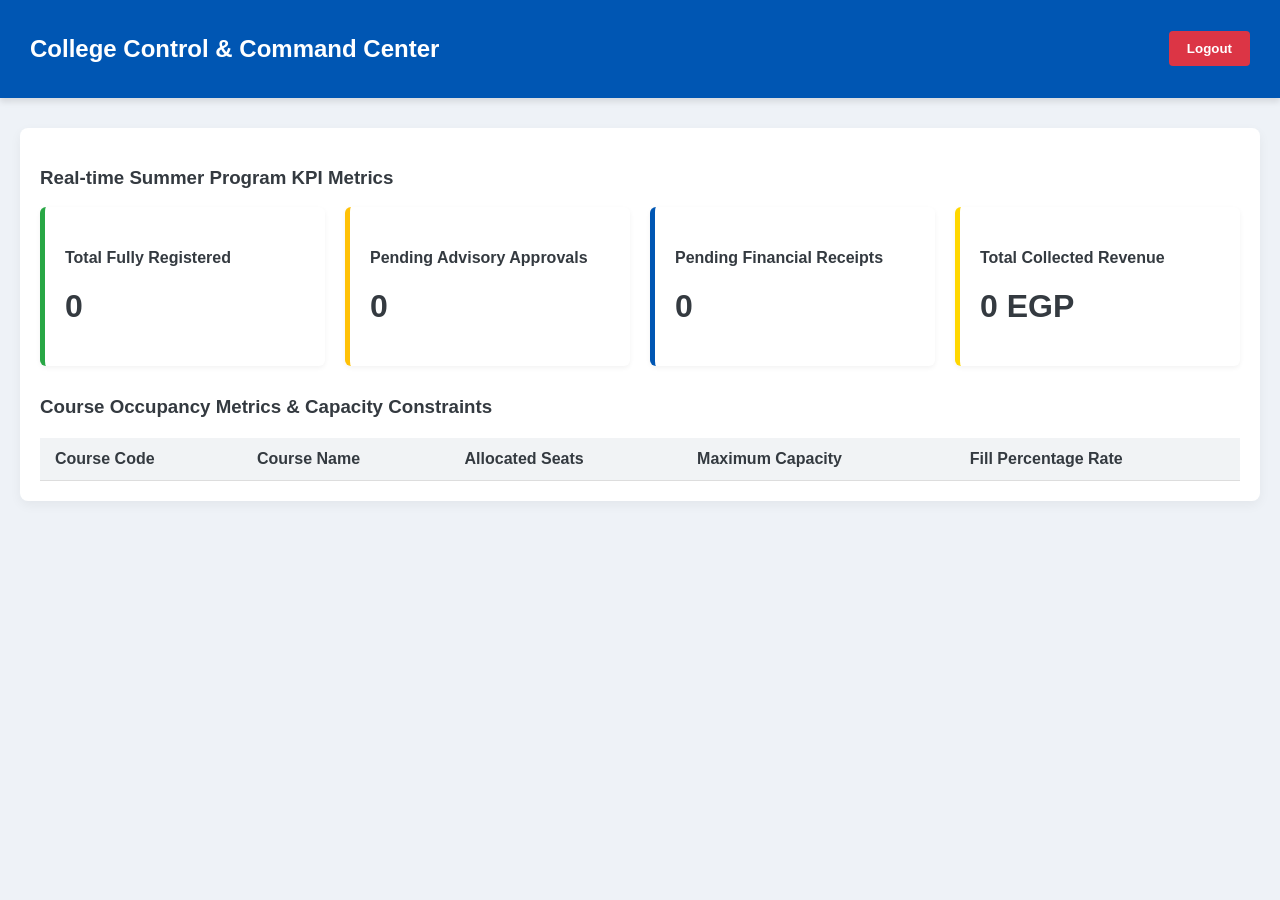
==== admin.html @ d9b34e2a "Create admin.html" ====
<!DOCTYPE html>
<html lang="en">
<head>
    <meta charset="UTF-8">
    <meta name="viewport" content="width=device-width, initial-scale=1.0">
    <title>Central Registrar Executive Dashboard</title>
    <link rel="stylesheet" href="style.css">
</head>
<body>
    <div class="navbar">
        <h2>College Control & Command Center</h2>
        <button class="btn btn-danger" onclick="logout()">Logout</button>
    </div>
    <div class="container">
        <h3>Real-time Summer Program KPI Metrics</h3>
        <div class="dashboard-grid">
            <div class="card success"><h4>Total Fully Registered</h4><h1 id="m1">0</h1></div>
            <div class="card warning"><h4>Pending Advisory Approvals</h4><h1 id="m2">0</h1></div>
            <div class="card"><h4>Pending Financial Receipts</h4><h1 id="m3">0</h1></div>
            <div class="card success" style="border-left-color: gold;"><h4>Total Collected Revenue</h4><h1 id="m4">0 EGP</h1></div>
        </div>

        <h3>Course Occupancy Metrics & Capacity Constraints</h3>
        <table id="adminCoursesTable">
            <thead>
                <tr>
                    <th>Course Code</th>
                    <th>Course Name</th>
                    <th>Allocated Seats</th>
                    <th>Maximum Capacity</th>
                    <th>Fill Percentage Rate</th>
                </tr>
            </thead>
            <tbody></tbody>
        </table>
    </div>

    <script>
        const API_URL = "https://script.google.com/macros/s/AKfycbw4awY4Hrgsm9-YmmtZPCQIbruqjS_m7dlFDlzuQIzj6utMsiTGWtvMv9JkFfCvPUwq/exec";

        async function loadAdminData() {
            const res = await fetch(API_URL, { method: 'POST', body: JSON.stringify({ action: 'getAdminDashboard' }) });
            const data = await res.json();
            
            document.getElementById('m1').innerText = data.metrics.registeredStudents;
            document.getElementById('m2').innerText = data.metrics.pendingApprovals;
            document.getElementById('m3').innerText = data.metrics.pendingPayments;
            document.getElementById('m4').innerText = data.metrics.totalRevenue + " EGP";

            const tbody = document.querySelector('#adminCoursesTable tbody');
            tbody.innerHTML = '';
            data.courseStats.forEach(c => {
                const tr = document.createElement('tr');
                tr.innerHTML = `
                    <td><strong>${c.code}</strong></td>
                    <td>${c.name}</td>
                    <td>${c.allocated}</td>
                    <td>${c.max}</td>
                    <td>
                        <div style="background:#eee; border-radius:4px; width:100%; height:15px; position:relative;">
                            <div style="background:#0056b3; height:100%; border-radius:4px; width:${c.percentage};"></div>
                            <small style="position:absolute; top:0; left:5px; color:black; font-size:10px;">${c.percentage}</small>
                        </div>
                    </td>
                `;
                tbody.appendChild(tr);
            });
        }
        function logout() { localStorage.clear(); window.location.href = 'index.html'; }
        window.onload = loadAdminData;
    </script>
</body>
</html>
---- style.css ----
:root {
    --primary-color: #0056b3;
    --success-color: #28a745;
    --warning-color: #ffc107;
    --danger-color: #dc3545;
    --neutral-light: #f8f9fa;
    --dark-text: #343a40;
}

body {
    font-family: 'Segoe UI', Tahoma, Geneva, Verdana, sans-serif;
    background-color: #eef2f7;
    color: var(--dark-text);
    margin: 0;
    padding: 0;
    direction: ltr;
}

.navbar {
    background-color: var(--primary-color);
    color: white;
    padding: 15px 30px;
    display: flex;
    justify-content: space-between;
    align-items: center;
    box-shadow: 0 4px 6px rgba(0,0,0,0.1);
}

.container {
    max-width: 1200px;
    margin: 30px auto;
    padding: 20px;
    background: white;
    border-radius: 8px;
    box-shadow: 0 4px 12px rgba(0,0,0,0.05);
}

.dashboard-grid {
    display: grid;
    grid-template-columns: repeat(auto-fit, minmax(240px, 1fr));
    gap: 20px;
    margin-bottom: 30px;
}

.card {
    background: white;
    padding: 20px;
    border-radius: 6px;
    border-left: 5px solid var(--primary-color);
    box-shadow: 0 2px 5px rgba(0,0,0,0.05);
}

.card.success { border-left-color: var(--success-color); }
.card.warning { border-left-color: var(--warning-color); }
.card.danger { border-left-color: var(--danger-color); }

table {
    width: 100%;
    border-collapse: collapse;
    margin-top: 20px;
}

th, td {
    padding: 12px 15px;
    text-align: left;
    border-bottom: 1px solid #ddd;
}

th {
    background-color: #f1f3f5;
    font-weight: 600;
}

.btn {
    padding: 10px 18px;
    border: none;
    border-radius: 4px;
    cursor: pointer;
    font-weight: 600;
    transition: background 0.2s;
}

.btn-primary { background-color: var(--primary-color); color: white; }
.btn-success { background-color: var(--success-color); color: white; }
.btn-danger { background-color: var(--danger-color); color: white; }

/* Progress Tracker Styling */
.tracker-wrapper {
    display: flex;
    justify-content: space-between;
    margin: 30px 0;
    position: relative;
}

.tracker-step {
    text-align: center;
    position: relative;
    flex: 1;
    font-size: 12px;
    font-weight: bold;
    color: #ccc;
}

.tracker-step.active {
    color: var(--primary-color);
}

.tracker-step.completed {
    color: var(--success-color);
}

.login-box {
    max-width: 450px;
    margin: 100px auto;
    padding: 40px;
    background: white;
    border-radius: 8px;
    box-shadow: 0 10px 25px rgba(0,0,0,0.1);
    text-align: center;
}

input[type="text"], input[type="email"], select, textarea {
    width: 100%;
    padding: 10px;
    margin: 10px 0;
    border: 1px solid #ccc;
    border-radius: 4px;
    box-sizing: border-box;
}
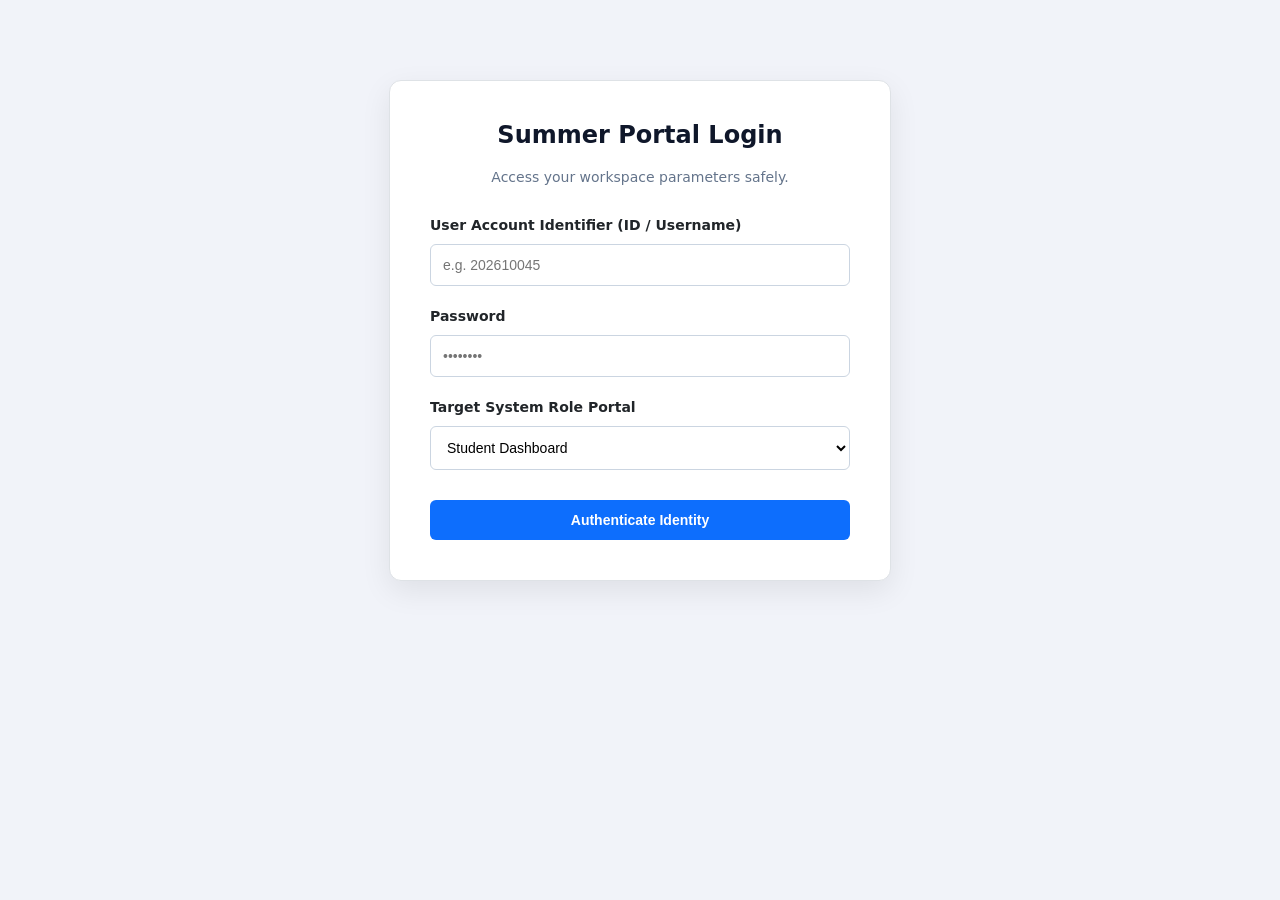
==== commit b10d3b0e: "Update admin.html" ====
--- a/admin.html
+++ b/admin.html
@@ -3,32 +3,45 @@
 <head>
     <meta charset="UTF-8">
     <meta name="viewport" content="width=device-width, initial-scale=1.0">
-    <title>Central Registrar Executive Dashboard</title>
+    <title>Central Registrar Command Hub</title>
     <link rel="stylesheet" href="style.css">
 </head>
 <body>
     <div class="navbar">
-        <h2>College Control & Command Center</h2>
-        <button class="btn btn-danger" onclick="logout()">Logout</button>
+        <h2>Registrar Program Command Console</h2>
+        <button class="btn btn-danger" style="padding: 6px 14px;" onclick="logout()">Disconnect</button>
     </div>
+
     <div class="container">
-        <h3>Real-time Summer Program KPI Metrics</h3>
+        <h3>Program Metric Framework Indicators</h3>
         <div class="dashboard-grid">
-            <div class="card success"><h4>Total Fully Registered</h4><h1 id="m1">0</h1></div>
-            <div class="card warning"><h4>Pending Advisory Approvals</h4><h1 id="m2">0</h1></div>
-            <div class="card"><h4>Pending Financial Receipts</h4><h1 id="m3">0</h1></div>
-            <div class="card success" style="border-left-color: gold;"><h4>Total Collected Revenue</h4><h1 id="m4">0 EGP</h1></div>
+            <div class="card success">
+                <h3>Fully Enrolled Cohort</h3>
+                <h1 id="metricEnrolled" style="margin:0; font-size:36px; color:var(--success-color);">0</h1>
+            </div>
+            <div class="card warning">
+                <h3>Awaiting Advisory Review</h3>
+                <h1 id="metricAdvisory" style="margin:0; font-size:36px; color:var(--warning-color);">0</h1>
+            </div>
+            <div class="card">
+                <h3>Awaiting Cashier Clearance</h3>
+                <h1 id="metricFinance" style="margin:0; font-size:36px; color:var(--primary-color);">0</h1>
+            </div>
+            <div class="card success" style="border-left-color: #a855f7;">
+                <h3>Aggregated Gross Revenue</h3>
+                <h1 id="metricRevenue" style="margin:0; font-size:32px; color:#7c3aed;">0 EGP</h1>
+            </div>
         </div>
 
-        <h3>Course Occupancy Metrics & Capacity Constraints</h3>
-        <table id="adminCoursesTable">
+        <h3>Course Allocation & Satiation Analytics</h3>
+        <table id="analyticsTable">
             <thead>
                 <tr>
-                    <th>Course Code</th>
-                    <th>Course Name</th>
-                    <th>Allocated Seats</th>
-                    <th>Maximum Capacity</th>
-                    <th>Fill Percentage Rate</th>
+                    <th>Subject Code</th>
+                    <th>Course Label Designation</th>
+                    <th>Booked Seats</th>
+                    <th>Max Cap Constraint</th>
+                    <th>Satiation Bar Index</th>
                 </tr>
             </thead>
             <tbody></tbody>
@@ -37,37 +50,49 @@
 
     <script>
         const API_URL = "https://script.google.com/macros/s/AKfycbw4awY4Hrgsm9-YmmtZPCQIbruqjS_m7dlFDlzuQIzj6utMsiTGWtvMv9JkFfCvPUwq/exec";
+        const sessionToken = localStorage.getItem('sessionToken');
+        const userRole = localStorage.getItem('userRole');
 
-        async function loadAdminData() {
-            const res = await fetch(API_URL, { method: 'POST', body: JSON.stringify({ action: 'getAdminDashboard' }) });
-            const data = await res.json();
-            
-            document.getElementById('m1').innerText = data.metrics.registeredStudents;
-            document.getElementById('m2').innerText = data.metrics.pendingApprovals;
-            document.getElementById('m3').innerText = data.metrics.pendingPayments;
-            document.getElementById('m4').innerText = data.metrics.totalRevenue + " EGP";
+        if (!sessionToken || userRole !== 'admin') { window.location.href = 'index.html'; }
 
-            const tbody = document.querySelector('#adminCoursesTable tbody');
-            tbody.innerHTML = '';
-            data.courseStats.forEach(c => {
-                const tr = document.createElement('tr');
-                tr.innerHTML = `
-                    <td><strong>${c.code}</strong></td>
-                    <td>${c.name}</td>
-                    <td>${c.allocated}</td>
-                    <td>${c.max}</td>
-                    <td>
-                        <div style="background:#eee; border-radius:4px; width:100%; height:15px; position:relative;">
-                            <div style="background:#0056b3; height:100%; border-radius:4px; width:${c.percentage};"></div>
-                            <small style="position:absolute; top:0; left:5px; color:black; font-size:10px;">${c.percentage}</small>
-                        </div>
-                    </td>
-                `;
-                tbody.appendChild(tr);
-            });
+        async function pullMetrics() {
+            try {
+                const res = await fetch(API_URL, {
+                    method: 'POST',
+                    body: JSON.stringify({ action: 'getAdminDashboard', payload: { sessionToken: sessionToken } })
+                });
+                const data = await res.json();
+                if (!data.success) { alert(data.message); return; }
+
+                document.getElementById('metricEnrolled').innerText = data.metrics.registeredStudents;
+                document.getElementById('metricAdvisory').innerText = data.metrics.pendingApprovals;
+                document.getElementById('metricFinance').innerText = data.metrics.pendingPayments;
+                document.getElementById('metricRevenue').innerText = data.metrics.totalRevenue.toLocaleString() + " EGP";
+
+                const tbody = document.querySelector('#analyticsTable tbody');
+                tbody.innerHTML = '';
+
+                data.courseStats.forEach(c => {
+                    const tr = document.createElement('tr');
+                    tr.innerHTML = `
+                        <td><strong>${c.code}</strong></td>
+                        <td>${c.name}</td>
+                        <td>${c.allocated} Students</td>
+                        <td>${c.max} Slots</td>
+                        <td>
+                            <div style="background:#e2e8f0; border-radius:6px; width:100%; height:16px; position:relative; overflow:hidden;">
+                                <div style="background:linear-gradient(90deg, #3b82f6, #2563eb); height:100%; width:${c.percentage}; transition: width 0.5s;"></div>
+                                <small style="position:absolute; top:0; left:8px; color:#0f172a; font-weight:700; font-size:11px; line-height:16px;">${c.percentage}</small>
+                            </div>
+                        </td>
+                    `;
+                    tbody.appendChild(tr);
+                });
+            } catch(e) { alert("Error calculating global infrastructure metrics."); }
         }
+
         function logout() { localStorage.clear(); window.location.href = 'index.html'; }
-        window.onload = loadAdminData;
+        window.onload = pullMetrics;
     </script>
 </body>
 </html>
--- a/style.css
+++ b/style.css
@@ -1,129 +1,168 @@
 :root {
-    --primary-color: #0056b3;
-    --success-color: #28a745;
+    --primary-color: #0d6efd;
+    --success-color: #198754;
     --warning-color: #ffc107;
     --danger-color: #dc3545;
-    --neutral-light: #f8f9fa;
-    --dark-text: #343a40;
+    --dark-neutral: #212529;
+    --light-bg: #f8f9fa;
+    --border-color: #dee2e6;
 }
 
 body {
-    font-family: 'Segoe UI', Tahoma, Geneva, Verdana, sans-serif;
-    background-color: #eef2f7;
-    color: var(--dark-text);
+    font-family: 'Segoe UI', system-ui, -apple-system, sans-serif;
+    background-color: #f1f3f9;
+    color: var(--dark-neutral);
     margin: 0;
     padding: 0;
     direction: ltr;
 }
 
 .navbar {
-    background-color: var(--primary-color);
-    color: white;
+    background-color: #0f172a;
+    color: #ffffff;
     padding: 15px 30px;
     display: flex;
     justify-content: space-between;
     align-items: center;
-    box-shadow: 0 4px 6px rgba(0,0,0,0.1);
+    box-shadow: 0 4px 10px rgba(0,0,0,0.15);
 }
 
+.navbar h2 { margin: 0; font-size: 20px; font-weight: 600; }
+
 .container {
-    max-width: 1200px;
-    margin: 30px auto;
-    padding: 20px;
-    background: white;
-    border-radius: 8px;
-    box-shadow: 0 4px 12px rgba(0,0,0,0.05);
+    max-width: 1240px;
+    margin: 40px auto;
+    padding: 30px;
+    background: #ffffff;
+    border-radius: 12px;
+    box-shadow: 0 5px 20px rgba(0,0,0,0.05);
 }
 
 .dashboard-grid {
     display: grid;
-    grid-template-columns: repeat(auto-fit, minmax(240px, 1fr));
-    gap: 20px;
-    margin-bottom: 30px;
+    grid-template-columns: repeat(auto-fit, minmax(260px, 1fr));
+    gap: 25px;
+    margin-bottom: 35px;
 }
 
 .card {
-    background: white;
-    padding: 20px;
-    border-radius: 6px;
-    border-left: 5px solid var(--primary-color);
-    box-shadow: 0 2px 5px rgba(0,0,0,0.05);
+    background: #ffffff;
+    padding: 25px;
+    border-radius: 8px;
+    border-left: 6px solid var(--primary-color);
+    box-shadow: 0 4px 6px rgba(0,0,0,0.02);
+    border-top: 1px solid var(--border-color);
+    border-right: 1px solid var(--border-color);
+    border-bottom: 1px solid var(--border-color);
 }
 
+.card h3 { margin-top: 0; margin-bottom: 15px; color: #334155; font-size: 18px; }
+.card p { margin: 8px 0; font-size: 14px; color: #64748b; }
 .card.success { border-left-color: var(--success-color); }
 .card.warning { border-left-color: var(--warning-color); }
 .card.danger { border-left-color: var(--danger-color); }
 
 table {
     width: 100%;
-    border-collapse: collapse;
-    margin-top: 20px;
+    border-collapse: separate;
+    border-spacing: 0;
+    margin-top: 25px;
+    border-radius: 8px;
+    overflow: hidden;
+    border: 1px solid var(--border-color);
 }
 
 th, td {
-    padding: 12px 15px;
+    padding: 14px 18px;
     text-align: left;
-    border-bottom: 1px solid #ddd;
+    border-bottom: 1px solid var(--border-color);
+    font-size: 14px;
 }
 
 th {
-    background-color: #f1f3f5;
+    background-color: #f8fafc;
+    color: #475569;
     font-weight: 600;
 }
 
+tr:last-child td { border-bottom: none; }
+tr:hover td { background-color: #f8fafc; }
+
 .btn {
-    padding: 10px 18px;
+    padding: 10px 20px;
     border: none;
-    border-radius: 4px;
+    border-radius: 6px;
     cursor: pointer;
     font-weight: 600;
-    transition: background 0.2s;
+    font-size: 14px;
+    transition: all 0.2s ease;
+    display: inline-block;
 }
 
 .btn-primary { background-color: var(--primary-color); color: white; }
+.btn-primary:hover { background-color: #0b5ed7; }
 .btn-success { background-color: var(--success-color); color: white; }
+.btn-success:hover { background-color: #157347; }
+.btn-warning { background-color: var(--warning-color); color: #000; }
+.btn-warning:hover { background-color: #e0a800; }
 .btn-danger { background-color: var(--danger-color); color: white; }
+.btn-danger:hover { background-color: #bb2d3b; }
+.btn:disabled { background-color: #cbd5e1; color: #94a3b8; cursor: not-allowed; }
 
-/* Progress Tracker Styling */
 .tracker-wrapper {
     display: flex;
     justify-content: space-between;
-    margin: 30px 0;
-    position: relative;
+    align-items: center;
+    background: #f8fafc;
+    padding: 20px;
+    border-radius: 10px;
+    margin-bottom: 35px;
+    border: 1px solid var(--border-color);
 }
 
 .tracker-step {
     text-align: center;
+    flex: 1;
     position: relative;
-    flex: 1;
-    font-size: 12px;
-    font-weight: bold;
-    color: #ccc;
+    font-size: 13px;
+    font-weight: 600;
+    color: #94a3b8;
 }
 
-.tracker-step.active {
-    color: var(--primary-color);
+.tracker-step.active { color: var(--primary-color); }
+.tracker-step.completed { color: var(--success-color); }
+
+.login-box {
+    max-width: 420px;
+    margin: 80px auto;
+    padding: 40px;
+    background: white;
+    border-radius: 12px;
+    box-shadow: 0 10px 30px rgba(0,0,0,0.08);
+    border: 1px solid var(--border-color);
 }
 
-.tracker-step.completed {
-    color: var(--success-color);
+input[type="text"], input[type="password"], input[type="email"], select, textarea {
+    width: 100%;
+    padding: 12px;
+    margin: 10px 0 20px 0;
+    border: 1px solid #cbd5e1;
+    border-radius: 6px;
+    box-sizing: border-box;
+    font-size: 14px;
+    background-color: #fff;
 }
 
-.login-box {
-    max-width: 450px;
-    margin: 100px auto;
-    padding: 40px;
-    background: white;
-    border-radius: 8px;
-    box-shadow: 0 10px 25px rgba(0,0,0,0.1);
-    text-align: center;
+input:focus, select:focus, textarea:focus {
+    outline: none;
+    border-color: var(--primary-color);
+    box-shadow: 0 0 0 3px rgba(13, 110, 253, 0.15);
 }
 
-input[type="text"], input[type="email"], select, textarea {
-    width: 100%;
-    padding: 10px;
-    margin: 10px 0;
-    border: 1px solid #ccc;
-    border-radius: 4px;
-    box-sizing: border-box;
+textarea { resize: vertical; min-height: 80px; }
+.badge { background: #e2e8f0; color: #475569; padding: 4px 8px; border-radius: 4px; font-size: 12px; font-weight: 600; }
+
+@media(max-width: 768px) {
+    .tracker-wrapper { flex-direction: column; gap: 15px; text-align: left; align-items: flex-start; }
+    .navbar { flex-direction: column; gap: 10px; text-align: center; }
 }
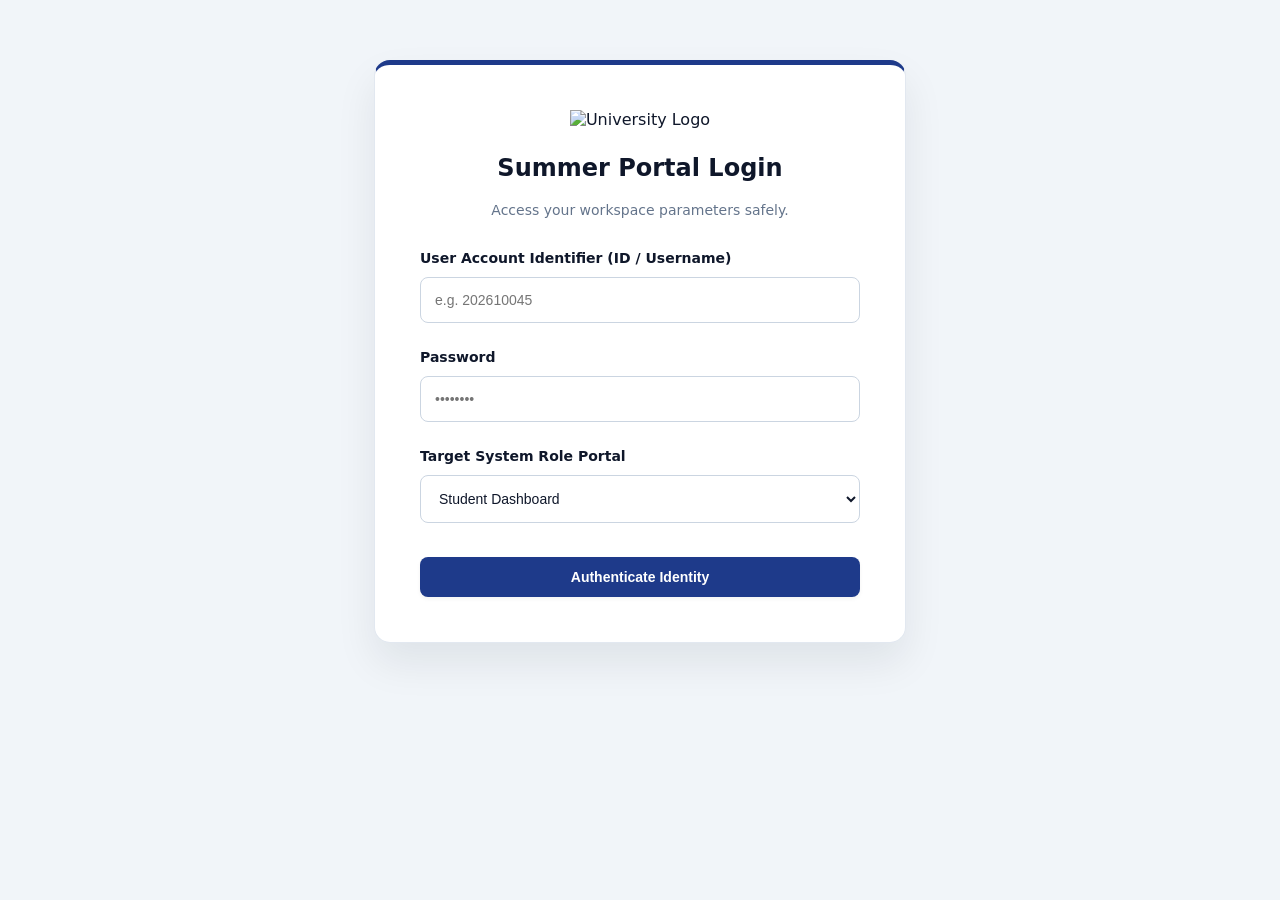
==== commit 26ceb913: "Update admin.html" ====
--- a/admin.html
+++ b/admin.html
@@ -8,7 +8,10 @@
 </head>
 <body>
     <div class="navbar">
-        <h2>Registrar Program Command Console</h2>
+        <div class="nav-brand">
+            <img src="logo.png" class="uni-logo-nav" alt="University Logo">
+            <h2>Registrar Program Command Console</h2>
+        </div>
         <button class="btn btn-danger" style="padding: 6px 14px;" onclick="logout()">Disconnect</button>
     </div>
 
@@ -27,7 +30,7 @@
                 <h3>Awaiting Cashier Clearance</h3>
                 <h1 id="metricFinance" style="margin:0; font-size:36px; color:var(--primary-color);">0</h1>
             </div>
-            <div class="card success" style="border-left-color: #a855f7;">
+            <div class="card success" style="border-top-color: #a855f7;">
                 <h3>Aggregated Gross Revenue</h3>
                 <h1 id="metricRevenue" style="margin:0; font-size:32px; color:#7c3aed;">0 EGP</h1>
             </div>
--- a/style.css
+++ b/style.css
@@ -1,79 +1,131 @@
 :root {
-    --primary-color: #0d6efd;
-    --success-color: #198754;
-    --warning-color: #ffc107;
-    --danger-color: #dc3545;
-    --dark-neutral: #212529;
-    --light-bg: #f8f9fa;
-    --border-color: #dee2e6;
+    --primary-color: #1e3a8a;      /* كحلي ملكي أكاديمي */
+    --accent-color: #b59410;       /* ذهبي فخم للمؤشرات */
+    --success-color: #0f766e;      /* أخضر زمردي هادئ */
+    --warning-color: #d97706;      /* برتقالي دافئ */
+    --danger-color: #be123c;       /* أحمر قرمزي */
+    --dark-neutral: #0f172a;       /* رمادي داكن جداً للنصوص */
+    --light-bg: #f8fafc;           /* خلفية مريحة للعين */
+    --border-color: #e2e8f0;       /* حدود ناعمة */
+    --card-shadow: 0 10px 25px -5px rgba(0, 0, 0, 0.05), 0 8px 10px -6px rgba(0, 0, 0, 0.05);
 }
 
 body {
     font-family: 'Segoe UI', system-ui, -apple-system, sans-serif;
-    background-color: #f1f3f9;
+    background-color: #f1f5f9;
     color: var(--dark-neutral);
     margin: 0;
     padding: 0;
     direction: ltr;
-}
-
+    -webkit-font-smoothing: antialiased;
+}
+
+/* الهيدر الاحترافي الموحد */
 .navbar {
-    background-color: #0f172a;
+    background: linear-gradient(135deg, #0f172a 0%, #1e3a8a 100%);
     color: #ffffff;
-    padding: 15px 30px;
+    padding: 15px 40px;
     display: flex;
     justify-content: space-between;
     align-items: center;
-    box-shadow: 0 4px 10px rgba(0,0,0,0.15);
-}
-
-.navbar h2 { margin: 0; font-size: 20px; font-weight: 600; }
+    box-shadow: 0 4px 20px rgba(0,0,0,0.1);
+    border-bottom: 3px solid var(--accent-color);
+}
+
+.nav-brand {
+    display: flex;
+    align-items: center;
+    gap: 15px;
+}
+
+.uni-logo-nav {
+    height: 50px;
+    width: auto;
+    object-fit: contain;
+    filter: drop-shadow(0px 2px 4px rgba(0,0,0,0.2));
+}
+
+.navbar h2 { 
+    margin: 0; 
+    font-size: 22px; 
+    font-weight: 700; 
+    letter-spacing: 0.5px;
+    background: linear-gradient(to right, #ffffff, #f3f4f6);
+    -webkit-background-clip: text;
+    -webkit-text-fill-color: transparent;
+}
 
 .container {
-    max-width: 1240px;
+    max-width: 1280px;
     margin: 40px auto;
-    padding: 30px;
+    padding: 40px;
     background: #ffffff;
-    border-radius: 12px;
-    box-shadow: 0 5px 20px rgba(0,0,0,0.05);
+    border-radius: 16px;
+    box-shadow: var(--card-shadow);
+    border: 1px solid rgba(226, 232, 240, 0.8);
+}
+
+h3 {
+    color: var(--primary-color);
+    font-size: 20px;
+    font-weight: 700;
+    margin-top: 0;
+    margin-bottom: 20px;
+    border-left: 4px solid var(--accent-color);
+    padding-left: 12px;
 }
 
 .dashboard-grid {
     display: grid;
-    grid-template-columns: repeat(auto-fit, minmax(260px, 1fr));
-    gap: 25px;
-    margin-bottom: 35px;
-}
-
+    grid-template-columns: repeat(auto-fit, minmax(280px, 1fr));
+    gap: 30px;
+    margin-bottom: 40px;
+}
+
+/* الكروت الفخمة */
 .card {
     background: #ffffff;
-    padding: 25px;
-    border-radius: 8px;
-    border-left: 6px solid var(--primary-color);
-    box-shadow: 0 4px 6px rgba(0,0,0,0.02);
-    border-top: 1px solid var(--border-color);
-    border-right: 1px solid var(--border-color);
-    border-bottom: 1px solid var(--border-color);
-}
-
-.card h3 { margin-top: 0; margin-bottom: 15px; color: #334155; font-size: 18px; }
-.card p { margin: 8px 0; font-size: 14px; color: #64748b; }
-.card.success { border-left-color: var(--success-color); }
-.card.warning { border-left-color: var(--warning-color); }
-.card.danger { border-left-color: var(--danger-color); }
-
+    padding: 30px;
+    border-radius: 12px;
+    border: 1px solid var(--border-color);
+    box-shadow: 0 4px 6px -1px rgba(0, 0, 0, 0.02);
+    border-top: 4px solid var(--primary-color);
+    transition: transform 0.2s ease, box-shadow 0.2s ease;
+}
+
+.card:hover {
+    transform: translateY(-2px);
+    box-shadow: var(--card-shadow);
+}
+
+.card h3 { 
+    border-left: none; 
+    padding-left: 0; 
+    color: #1e293b; 
+    font-size: 18px; 
+    margin-bottom: 15px; 
+}
+
+.card p { margin: 10px 0; font-size: 14px; color: #475569; line-height: 1.6; }
+.card p strong { color: #0f172a; }
+.card.success { border-top-color: var(--success-color); }
+.card.warning { border-top-color: var(--warning-color); }
+.card.danger { border-top-color: var(--danger-color); }
+
+/* الجداول المتناسقة */
 table {
     width: 100%;
     border-collapse: separate;
     border-spacing: 0;
     margin-top: 25px;
-    border-radius: 8px;
+    border-radius: 12px;
     overflow: hidden;
     border: 1px solid var(--border-color);
+    box-shadow: 0 2px 4px rgba(0,0,0,0.01);
 }
 
 th, td {
-    padding: 14px 18px;
+    padding: 16px 20px;
     text-align: left;
     border-bottom: 1px solid var(--border-color);
     font-size: 14px;
@@ -81,42 +133,49 @@
 
 th {
     background-color: #f8fafc;
-    color: #475569;
-    font-weight: 600;
+    color: #334155;
+    font-weight: 700;
+    text-transform: uppercase;
+    font-size: 13px;
+    letter-spacing: 0.5px;
 }
 
 tr:last-child td { border-bottom: none; }
 tr:hover td { background-color: #f8fafc; }
 
+/* الأزرار الراقية مع تحسين تأثيرات الالتزام */
 .btn {
-    padding: 10px 20px;
+    padding: 12px 24px;
     border: none;
-    border-radius: 6px;
+    border-radius: 8px;
     cursor: pointer;
     font-weight: 600;
     font-size: 14px;
-    transition: all 0.2s ease;
+    transition: all 0.2s cubic-bezier(0.4, 0, 0.2, 1);
     display: inline-block;
+    text-align: center;
+    box-shadow: 0 2px 4px rgba(0,0,0,0.05);
 }
 
 .btn-primary { background-color: var(--primary-color); color: white; }
-.btn-primary:hover { background-color: #0b5ed7; }
+.btn-primary:hover { background-color: #1d4ed8; transform: translateY(-1px); box-shadow: 0 4px 12px rgba(30, 58, 138, 0.2); }
 .btn-success { background-color: var(--success-color); color: white; }
-.btn-success:hover { background-color: #157347; }
-.btn-warning { background-color: var(--warning-color); color: #000; }
-.btn-warning:hover { background-color: #e0a800; }
+.btn-success:hover { background-color: #115e59; transform: translateY(-1px); box-shadow: 0 4px 12px rgba(15, 118, 110, 0.2); }
+.btn-warning { background-color: var(--warning-color); color: white; }
+.btn-warning:hover { background-color: #b45309; transform: translateY(-1px); }
 .btn-danger { background-color: var(--danger-color); color: white; }
-.btn-danger:hover { background-color: #bb2d3b; }
-.btn:disabled { background-color: #cbd5e1; color: #94a3b8; cursor: not-allowed; }
-
+.btn-danger:hover { background-color: #9f1239; transform: translateY(-1px); }
+.btn:disabled { background-color: #cbd5e1; color: #94a3b8; cursor: not-allowed; transform: none !important; box-shadow: none !important; }
+
+/* شريط تتبع حالة التسجيل (شيك جداً ومميز) */
 .tracker-wrapper {
     display: flex;
     justify-content: space-between;
     align-items: center;
     background: #f8fafc;
-    padding: 20px;
-    border-radius: 10px;
-    margin-bottom: 35px;
+    padding: 24px;
+    border-radius: 12px;
+    margin-bottom: 40px;
     border: 1px solid var(--border-color);
 }
 
@@ -125,44 +184,60 @@
     flex: 1;
     position: relative;
     font-size: 13px;
-    font-weight: 600;
+    font-weight: 700;
     color: #94a3b8;
 }
 
-.tracker-step.active { color: var(--primary-color); }
+.tracker-step.active { color: var(--primary-color); font-weight: 800; }
 .tracker-step.completed { color: var(--success-color); }
 
+/* شاشة تسجيل الدخول الكلاسيكية الفخمة */
 .login-box {
-    max-width: 420px;
-    margin: 80px auto;
-    padding: 40px;
+    max-width: 440px;
+    margin: 60px auto;
+    padding: 45px;
     background: white;
-    border-radius: 12px;
-    box-shadow: 0 10px 30px rgba(0,0,0,0.08);
-    border: 1px solid var(--border-color);
+    border-radius: 16px;
+    box-shadow: 0 20px 40px rgba(15, 23, 42, 0.08);
+    border: 1px solid var(--border-color);
+    border-top: 5px solid var(--primary-color);
+}
+
+.logo-container {
+    text-align: center;
+    margin-bottom: 25px;
+}
+
+.uni-logo-login {
+    height: 100px;
+    width: auto;
+    object-fit: contain;
 }
 
 input[type="text"], input[type="password"], input[type="email"], select, textarea {
     width: 100%;
-    padding: 12px;
-    margin: 10px 0 20px 0;
+    padding: 14px;
+    margin: 10px 0 24px 0;
     border: 1px solid #cbd5e1;
-    border-radius: 6px;
+    border-radius: 8px;
     box-sizing: border-box;
     font-size: 14px;
     background-color: #fff;
+    color: var(--dark-neutral);
+    transition: all 0.2s ease;
 }
 
 input:focus, select:focus, textarea:focus {
     outline: none;
     border-color: var(--primary-color);
-    box-shadow: 0 0 0 3px rgba(13, 110, 253, 0.15);
-}
-
-textarea { resize: vertical; min-height: 80px; }
-.badge { background: #e2e8f0; color: #475569; padding: 4px 8px; border-radius: 4px; font-size: 12px; font-weight: 600; }
+    box-shadow: 0 0 0 4px rgba(30, 58, 138, 0.15);
+}
+
+textarea { resize: vertical; min-height: 90px; }
+.badge { background: #e2e8f0; color: #334155; padding: 6px 12px; border-radius: 6px; font-size: 12px; font-weight: 700; }
 
 @media(max-width: 768px) {
-    .tracker-wrapper { flex-direction: column; gap: 15px; text-align: left; align-items: flex-start; }
-    .navbar { flex-direction: column; gap: 10px; text-align: center; }
-}
+    .tracker-wrapper { flex-direction: column; gap: 20px; text-align: left; align-items: flex-start; }
+    .navbar { flex-direction: column; gap: 15px; text-align: center; padding: 20px; }
+    .nav-brand { flex-direction: column; gap: 8px; }
+}
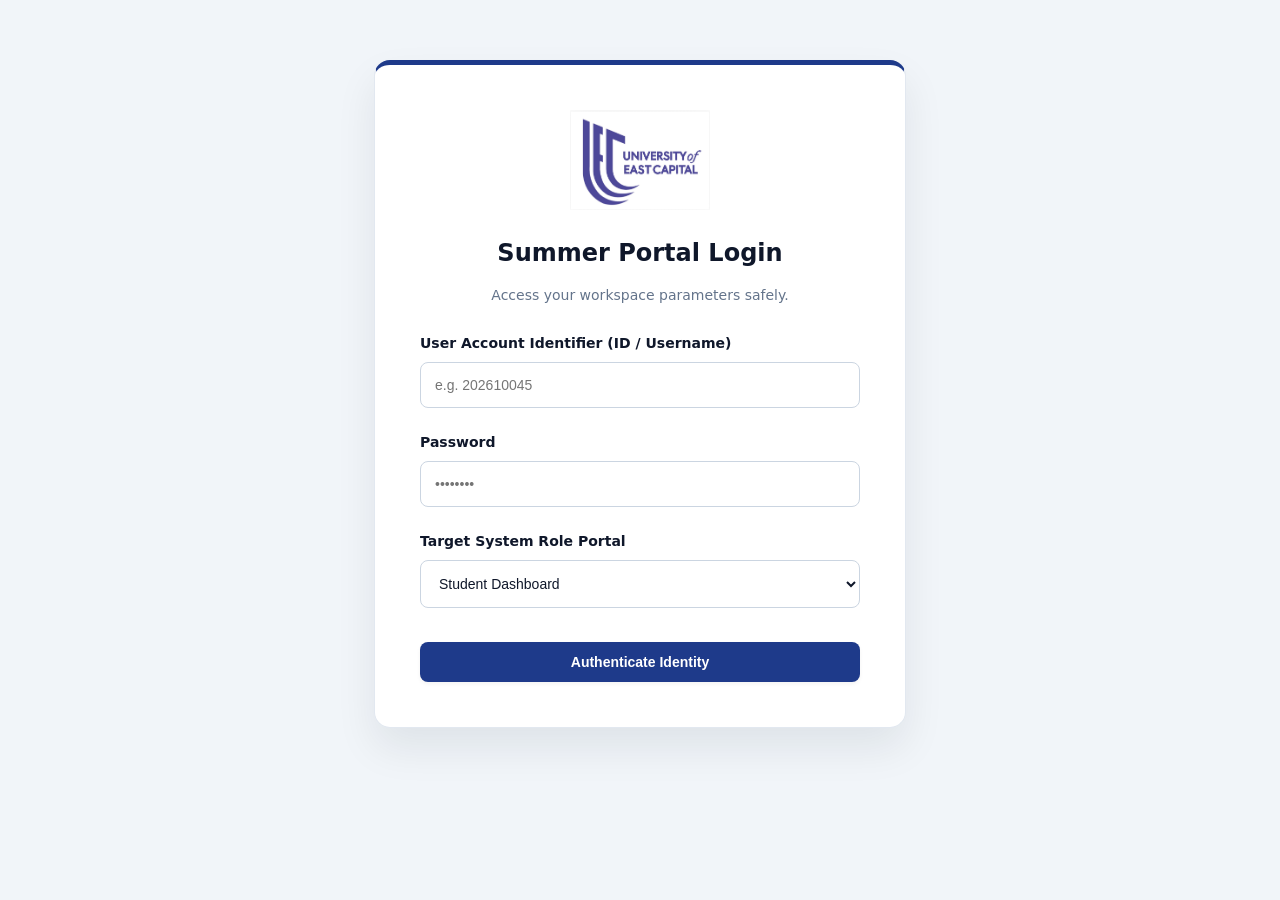
==== commit bd255160: "Update admin.html" ====
--- a/admin.html
+++ b/admin.html
@@ -10,7 +10,7 @@
     <div class="navbar">
         <div class="nav-brand">
             <img src="logo.png" class="uni-logo-nav" alt="University Logo">
-            <h2>Registrar Program Command Console</h2>
+            <h2>Registrar Program Dashboard</h2>
         </div>
         <button class="btn btn-danger" style="padding: 6px 14px;" onclick="logout()">Disconnect</button>
     </div>
@@ -40,8 +40,8 @@
         <table id="analyticsTable">
             <thead>
                 <tr>
-                    <th>Subject Code</th>
-                    <th>Course Label Designation</th>
+                    <th>Course Code</th>
+                    <th>Course Name</th>
                     <th>Booked Seats</th>
                     <th>Max Cap Constraint</th>
                     <th>Satiation Bar Index</th>
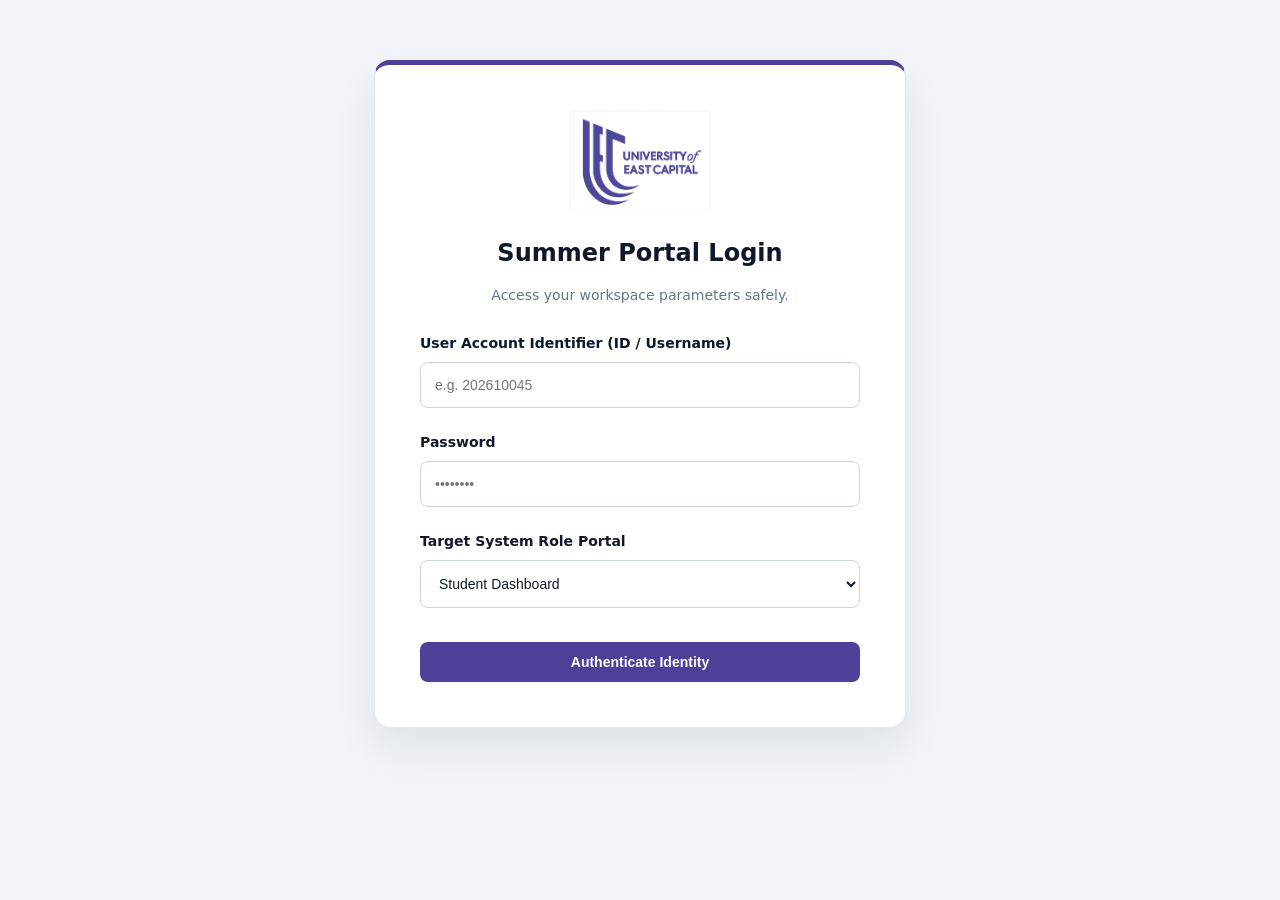
==== commit 899e6fa5: "Update admin.html" ====
--- a/admin.html
+++ b/admin.html
@@ -3,7 +3,7 @@
 <head>
     <meta charset="UTF-8">
     <meta name="viewport" content="width=device-width, initial-scale=1.0">
-    <title>Central Registrar Command Hub</title>
+    <title>Central Registrar Dashboard </title>
     <link rel="stylesheet" href="style.css">
 </head>
 <body>
@@ -16,6 +16,15 @@
     </div>
 
     <div class="container">
+        <div class="card" style="margin-bottom: 20px; background: #f8fafc; border: 1px solid #e2e8f0;">
+            <h3>Data Export Operations</h3>
+            <div style="display:flex; gap:10px; flex-wrap:wrap;">
+                <button class="btn btn-success" onclick="triggerExport('exportPaid')">Export Paid Students (CSV)</button>
+                <button class="btn btn-warning" onclick="triggerExport('exportPendingApproval')">Export Awaiting Approval (CSV)</button>
+                <button class="btn btn-primary" onclick="triggerExport('exportUnpaid')">Export Approved & Unpaid (CSV)</button>
+            </div>
+        </div>
+
         <h3>Program Metric Framework Indicators</h3>
         <div class="dashboard-grid">
             <div class="card success">
@@ -94,6 +103,32 @@
             } catch(e) { alert("Error calculating global infrastructure metrics."); }
         }
 
+        // دالة تصدير البيانات
+        async function triggerExport(actionName) {
+            try {
+                const res = await fetch(API_URL, {
+                    method: 'POST',
+                    body: JSON.stringify({ action: actionName, payload: { sessionToken: sessionToken } })
+                });
+                
+                // نفترض أن السيرفر يرجع البيانات في حقل يسمى csvData
+                const data = await res.json();
+                if (data.csvData) {
+                    const blob = new Blob([data.csvData], { type: 'text/csv;charset=utf-8;' });
+                    const url = URL.createObjectURL(blob);
+                    const link = document.createElement("a");
+                    link.setAttribute("href", url);
+                    link.setAttribute("download", `${actionName}_report.csv`);
+                    link.style.visibility = 'hidden';
+                    document.body.appendChild(link);
+                    link.click();
+                    document.body.removeChild(link);
+                } else {
+                    alert("No data available to export.");
+                }
+            } catch(e) { alert("Failed to generate export file."); }
+        }
+
         function logout() { localStorage.clear(); window.location.href = 'index.html'; }
         window.onload = pullMetrics;
     </script>
--- a/style.css
+++ b/style.css
@@ -1,5 +1,5 @@
 :root {
-    --primary-color: #1e3a8a;      /* كحلي ملكي أكاديمي */
+    --primary-color: #4E4099;      /* كحلي ملكي أكاديمي */
     --accent-color: #b59410;       /* ذهبي فخم للمؤشرات */
     --success-color: #0f766e;      /* أخضر زمردي هادئ */
     --warning-color: #d97706;      /* برتقالي دافئ */
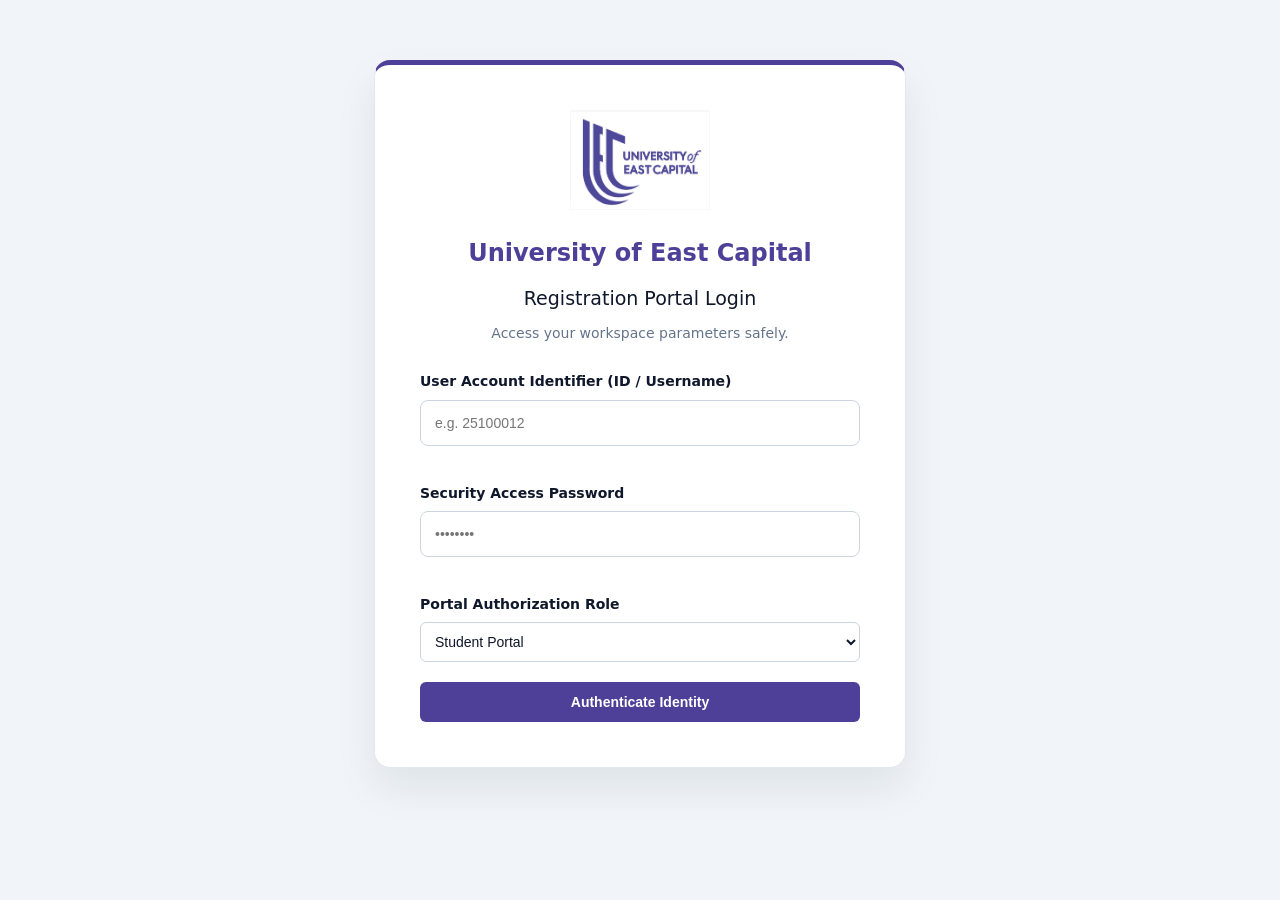
==== commit fcaf703c: "Update admin.html" ====
--- a/admin.html
+++ b/admin.html
@@ -3,14 +3,14 @@
 <head>
     <meta charset="UTF-8">
     <meta name="viewport" content="width=device-width, initial-scale=1.0">
-    <title>Central Registrar Dashboard </title>
+    <title>Central Registrar Dashboard</title>
     <link rel="stylesheet" href="style.css">
 </head>
 <body>
     <div class="navbar">
         <div class="nav-brand">
             <img src="logo.png" class="uni-logo-nav" alt="University Logo">
-            <h2>Registrar Program Dashboard</h2>
+            <h2>Central Registrar Program Dashboard</h2>
         </div>
         <button class="btn btn-danger" style="padding: 6px 14px;" onclick="logout()">Disconnect</button>
     </div>
@@ -29,72 +29,80 @@
         <div class="dashboard-grid">
             <div class="card success">
                 <h3>Fully Enrolled Cohort</h3>
-                <h1 id="metricEnrolled" style="margin:0; font-size:36px; color:var(--success-color);">0</h1>
+                <h1 id="metricActive">---</h1>
+                <p>Students Fully Paid & Registered</p>
             </div>
             <div class="card warning">
-                <h3>Awaiting Advisory Review</h3>
-                <h1 id="metricAdvisory" style="margin:0; font-size:36px; color:var(--warning-color);">0</h1>
+                <h3>Awaiting Evaluation</h3>
+                <h1 id="metricPendingAdvisor">---</h1>
+                <p>Applications Sent to Academic Advisors</p>
             </div>
-            <div class="card">
-                <h3>Awaiting Cashier Clearance</h3>
-                <h1 id="metricFinance" style="margin:0; font-size:36px; color:var(--primary-color);">0</h1>
+            <div class="card info" style="border-top: 5px solid #0284c7;">
+                <h3>Treasury Backlog</h3>
+                <h1 id="metricPendingFinance">---</h1>
+                <p>Approved Layouts Pending Payment</p>
             </div>
-            <div class="card success" style="border-top-color: #a855f7;">
-                <h3>Aggregated Gross Revenue</h3>
-                <h1 id="metricRevenue" style="margin:0; font-size:32px; color:#7c3aed;">0 EGP</h1>
+            <div class="card" style="border-top: 5px solid #4E4099;">
+                <h3>Gross Revenue Cleared</h3>
+                <h1 id="metricRevenue">---</h1>
+                <p>Total Collection Transmitted</p>
             </div>
         </div>
 
-        <h3>Course Allocation & Satiation Analytics</h3>
-        <table id="analyticsTable">
-            <thead>
-                <tr>
-                    <th>Course Code</th>
-                    <th>Course Name</th>
-                    <th>Booked Seats</th>
-                    <th>Max Cap Constraint</th>
-                    <th>Satiation Bar Index</th>
-                </tr>
-            </thead>
-            <tbody></tbody>
-        </table>
+        <div class="card" style="margin-top:25px;">
+            <h3>Academic Course Seat Allocation Densities</h3>
+            <table id="courseStatsTable">
+                <thead>
+                    <tr>
+                        <th>Course Code</th>
+                        <th>Course Descriptive Title</th>
+                        <th>Seat Allocation Allocation</th>
+                        <th>Capacity Percentage Utilization</th>
+                    </tr>
+                </thead>
+                <tbody>
+                    <tr><td colspan="4" style="text-align:center; color:#64748b; padding:20px;">Calculating global metrics...</td></tr>
+                </tbody>
+            </table>
+        </div>
     </div>
 
     <script>
         const API_URL = "https://script.google.com/macros/s/AKfycbw4awY4Hrgsm9-YmmtZPCQIbruqjS_m7dlFDlzuQIzj6utMsiTGWtvMv9JkFfCvPUwq/exec";
         const sessionToken = localStorage.getItem('sessionToken');
-        const userRole = localStorage.getItem('userRole');
-
-        if (!sessionToken || userRole !== 'admin') { window.location.href = 'index.html'; }
+        
+        if(!sessionToken) { window.location.href = 'index.html'; }
 
         async function pullMetrics() {
             try {
-                const res = await fetch(API_URL, {
+                const response = await fetch(API_URL, {
                     method: 'POST',
                     body: JSON.stringify({ action: 'getAdminDashboard', payload: { sessionToken: sessionToken } })
                 });
-                const data = await res.json();
-                if (!data.success) { alert(data.message); return; }
+                const result = await response.json();
+                
+                if(!result.success) { alert(result.message); return; }
 
-                document.getElementById('metricEnrolled').innerText = data.metrics.registeredStudents;
-                document.getElementById('metricAdvisory').innerText = data.metrics.pendingApprovals;
-                document.getElementById('metricFinance').innerText = data.metrics.pendingPayments;
-                document.getElementById('metricRevenue').innerText = data.metrics.totalRevenue.toLocaleString() + " EGP";
+                document.getElementById('metricActive').innerText = result.metrics.activeStudents + " Students";
+                document.getElementById('metricPendingAdvisor').innerText = result.metrics.pendingApprovals + " Pending";
+                document.getElementById('metricPendingFinance').innerText = result.metrics.pendingPayments + " Layouts";
+                document.getElementById('metricRevenue').innerText = "$" + result.metrics.totalRevenue;
 
-                const tbody = document.querySelector('#analyticsTable tbody');
+                const tbody = document.querySelector('#courseStatsTable tbody');
                 tbody.innerHTML = '';
 
-                data.courseStats.forEach(c => {
+                result.courses.forEach(c => {
                     const tr = document.createElement('tr');
                     tr.innerHTML = `
                         <td><strong>${c.code}</strong></td>
                         <td>${c.name}</td>
-                        <td>${c.allocated} Students</td>
-                        <td>${c.max} Slots</td>
+                        <td>${c.allocated} / ${c.max} seats</td>
                         <td>
-                            <div style="background:#e2e8f0; border-radius:6px; width:100%; height:16px; position:relative; overflow:hidden;">
-                                <div style="background:linear-gradient(90deg, #3b82f6, #2563eb); height:100%; width:${c.percentage}; transition: width 0.5s;"></div>
-                                <small style="position:absolute; top:0; left:8px; color:#0f172a; font-weight:700; font-size:11px; line-height:16px;">${c.percentage}</small>
+                            <div style="display:flex; align-items:center; gap:10px;">
+                                <div style="flex:1; background:#e2e8f0; height:8px; border-radius:4px; overflow:hidden;">
+                                    <div style="background:#4E4099; width:${Math.min(c.percentage, 100)}%; height:100%;"></div>
+                                </div>
+                                <span style="font-weight:600; font-size:13px; width:45px;">${c.percentage}%</span>
                             </div>
                         </td>
                     `;
@@ -103,16 +111,14 @@
             } catch(e) { alert("Error calculating global infrastructure metrics."); }
         }
 
-        // دالة تصدير البيانات
         async function triggerExport(actionName) {
             try {
                 const res = await fetch(API_URL, {
                     method: 'POST',
                     body: JSON.stringify({ action: actionName, payload: { sessionToken: sessionToken } })
                 });
+                const data = await res.json();
                 
-                // نفترض أن السيرفر يرجع البيانات في حقل يسمى csvData
-                const data = await res.json();
                 if (data.csvData) {
                     const blob = new Blob([data.csvData], { type: 'text/csv;charset=utf-8;' });
                     const url = URL.createObjectURL(blob);
--- a/style.css
+++ b/style.css
@@ -22,14 +22,13 @@
 
 /* الهيدر الاحترافي الموحد */
 .navbar {
-    background: linear-gradient(135deg, #0f172a 0%, #1e3a8a 100%);
-    color: #ffffff;
-    padding: 15px 40px;
+    background: linear-gradient(135deg, #0f172a 0%, #1e293b 100%);
+    color: white;
+    padding: 14px 30px;
     display: flex;
     justify-content: space-between;
     align-items: center;
-    box-shadow: 0 4px 20px rgba(0,0,0,0.1);
-    border-bottom: 3px solid var(--accent-color);
+    box-shadow: 0 4px 12px rgba(0,0,0,0.1);
 }
 
 .nav-brand {
@@ -39,153 +38,173 @@
 }
 
 .uni-logo-nav {
-    height: 50px;
+    height: 42px;
     width: auto;
     object-fit: contain;
-    filter: drop-shadow(0px 2px 4px rgba(0,0,0,0.2));
-}
-
-.navbar h2 { 
-    margin: 0; 
-    font-size: 22px; 
-    font-weight: 700; 
+    background: white;
+    padding: 4px;
+    border-radius: 6px;
+}
+
+.navbar h2 {
+    margin: 0;
+    font-size: 19px;
+    font-weight: 600;
     letter-spacing: 0.5px;
-    background: linear-gradient(to right, #ffffff, #f3f4f6);
-    -webkit-background-clip: text;
-    -webkit-text-fill-color: transparent;
-}
-
+}
+
+/* الحاوية الرئيسية للهيكل البنائي */
 .container {
-    max-width: 1280px;
-    margin: 40px auto;
-    padding: 40px;
-    background: #ffffff;
-    border-radius: 16px;
-    box-shadow: var(--card-shadow);
-    border: 1px solid rgba(226, 232, 240, 0.8);
-}
-
-h3 {
-    color: var(--primary-color);
-    font-size: 20px;
-    font-weight: 700;
-    margin-top: 0;
-    margin-bottom: 20px;
-    border-left: 4px solid var(--accent-color);
-    padding-left: 12px;
-}
-
+    max-width: 1200px;
+    margin: 30px auto;
+    padding: 0 20px;
+}
+
+/* الكروت والتصميمات الشبكية النظيفة */
 .dashboard-grid {
     display: grid;
-    grid-template-columns: repeat(auto-fit, minmax(280px, 1fr));
-    gap: 30px;
-    margin-bottom: 40px;
-}
-
-/* الكروت الفخمة */
+    grid-template-columns: repeat(auto-fit, minmax(260px, 1fr));
+    gap: 20px;
+    margin-bottom: 25px;
+}
+
 .card {
-    background: #ffffff;
-    padding: 30px;
+    background: white;
+    padding: 24px;
     border-radius: 12px;
-    border: 1px solid var(--border-color);
-    box-shadow: 0 4px 6px -1px rgba(0, 0, 0, 0.02);
-    border-top: 4px solid var(--primary-color);
+    box-shadow: var(--card-shadow);
+    border: 1px solid var(--border-color);
     transition: transform 0.2s ease, box-shadow 0.2s ease;
 }
 
-.card:hover {
-    transform: translateY(-2px);
-    box-shadow: var(--card-shadow);
-}
-
-.card h3 { 
-    border-left: none; 
-    padding-left: 0; 
-    color: #1e293b; 
-    font-size: 18px; 
-    margin-bottom: 15px; 
-}
-
-.card p { margin: 10px 0; font-size: 14px; color: #475569; line-height: 1.6; }
-.card p strong { color: #0f172a; }
-.card.success { border-top-color: var(--success-color); }
-.card.warning { border-top-color: var(--warning-color); }
-.card.danger { border-top-color: var(--danger-color); }
-
-/* الجداول المتناسقة */
+.card h3 {
+    margin-top: 0;
+    color: var(--dark-neutral);
+    font-size: 17px;
+    font-weight: 700;
+    border-bottom: 1px solid var(--border-color);
+    padding-bottom: 10px;
+    margin-bottom: 15px;
+}
+
+.card p {
+    margin: 10px 0;
+    font-size: 14px;
+    color: #475569;
+}
+
+.card p strong {
+    color: var(--dark-neutral);
+}
+
+/* مؤشرات الألوان البنائية العلوية */
+.card.success { border-top: 5px solid var(--success-color); }
+.card.warning { border-top: 5px solid var(--warning-color); }
+.card.danger { border-top: 5px solid var(--danger-color); }
+
+/* نظام النوافذ والـ Tables الاحترافية */
 table {
     width: 100%;
-    border-collapse: separate;
-    border-spacing: 0;
-    margin-top: 25px;
-    border-radius: 12px;
+    border-collapse: collapse;
+    margin-top: 15px;
+    background: white;
+    border-radius: 8px;
     overflow: hidden;
     border: 1px solid var(--border-color);
-    box-shadow: 0 2px 4px rgba(0,0,0,0.01);
-}
-
-th, td {
-    padding: 16px 20px;
-    text-align: left;
-    border-bottom: 1px solid var(--border-color);
-    font-size: 14px;
 }
 
 th {
     background-color: #f8fafc;
-    color: #334155;
-    font-weight: 700;
+    color: #475569;
+    text-align: left;
+    padding: 14px 18px;
+    font-weight: 600;
+    font-size: 13px;
     text-transform: uppercase;
-    font-size: 13px;
-    letter-spacing: 0.5px;
-}
-
-tr:last-child td { border-bottom: none; }
-tr:hover td { background-color: #f8fafc; }
-
-/* الأزرار الراقية مع تحسين تأثيرات الالتزام */
+    border-bottom: 2px solid var(--border-color);
+}
+
+td {
+    padding: 14px 18px;
+    border-bottom: 1px solid var(--border-color);
+    color: var(--dark-neutral);
+    font-size: 14px;
+    vertical-align: middle;
+}
+
+tr:last-child td {
+    border-bottom: none;
+}
+
+tr:hover td {
+    background-color: #f8fafc;
+}
+
+/* الأزرار الاحترافية المعيارية للجامعة */
 .btn {
-    padding: 12px 24px;
+    padding: 10px 18px;
     border: none;
-    border-radius: 8px;
+    border-radius: 6px;
     cursor: pointer;
-    font-weight: 600;
-    font-size: 14px;
-    transition: all 0.2s cubic-bezier(0.4, 0, 0.2, 1);
+    font-weight: 500;
+    font-size: 14px;
+    transition: all 0.2s ease;
+    display: inline-flex;
+    align-items: center;
+    justify-content: center;
+}
+
+.btn-primary { background-color: var(--primary-color); color: white; }
+.btn-primary:hover { background-color: #3b3078; }
+
+.btn-success { background-color: var(--success-color); color: white; }
+.btn-success:hover { background-color: #0d635c; }
+
+.btn-warning { background-color: var(--warning-color); color: white; }
+.btn-warning:hover { background-color: #b46206; }
+
+.btn-danger { background-color: var(--danger-color); color: white; }
+.btn-danger:hover { background-color: #a00f32; }
+
+.btn:disabled {
+    background-color: #cbd5e1;
+    color: #94a3b8;
+    cursor: not-allowed;
+}
+
+/* البادجات والحالات الصلاحية */
+.badge {
+    padding: 4px 10px;
+    border-radius: 50px;
+    font-size: 12px;
+    font-weight: 600;
     display: inline-block;
-    text-align: center;
-    box-shadow: 0 2px 4px rgba(0,0,0,0.05);
-}
-
-.btn-primary { background-color: var(--primary-color); color: white; }
-.btn-primary:hover { background-color: #1d4ed8; transform: translateY(-1px); box-shadow: 0 4px 12px rgba(30, 58, 138, 0.2); }
-.btn-success { background-color: var(--success-color); color: white; }
-.btn-success:hover { background-color: #115e59; transform: translateY(-1px); box-shadow: 0 4px 12px rgba(15, 118, 110, 0.2); }
-.btn-warning { background-color: var(--warning-color); color: white; }
-.btn-warning:hover { background-color: #b45309; transform: translateY(-1px); }
-.btn-danger { background-color: var(--danger-color); color: white; }
-.btn-danger:hover { background-color: #9f1239; transform: translateY(-1px); }
-.btn:disabled { background-color: #cbd5e1; color: #94a3b8; cursor: not-allowed; transform: none !important; box-shadow: none !important; }
-
-/* شريط تتبع حالة التسجيل (شيك جداً ومميز) */
+    text-transform: capitalize;
+}
+
+.badge-success { background-color: #ccfbf1; color: #115e59; }
+.badge-warning { background-color: #fef3c7; color: #92400e; }
+.badge-danger { background-color: #ffe4e6; color: #9f1239; }
+
+/* نظام تتبع خطوات الطالب العلوي الحصري (Tracker) */
 .tracker-wrapper {
     display: flex;
     justify-content: space-between;
-    align-items: center;
-    background: #f8fafc;
-    padding: 24px;
+    background: white;
+    padding: 20px;
     border-radius: 12px;
-    margin-bottom: 40px;
+    margin-bottom: 25px;
+    box-shadow: var(--card-shadow);
     border: 1px solid var(--border-color);
 }
 
 .tracker-step {
+    flex: 1;
     text-align: center;
-    flex: 1;
+    font-size: 13px;
+    font-weight: 600;
+    color: #94a3b8;
     position: relative;
-    font-size: 13px;
-    font-weight: 700;
-    color: #94a3b8;
 }
 
 .tracker-step.active { color: var(--primary-color); font-weight: 800; }
@@ -230,14 +249,5 @@
 input:focus, select:focus, textarea:focus {
     outline: none;
     border-color: var(--primary-color);
-    box-shadow: 0 0 0 4px rgba(30, 58, 138, 0.15);
-}
-
-textarea { resize: vertical; min-height: 90px; }
-.badge { background: #e2e8f0; color: #334155; padding: 6px 12px; border-radius: 6px; font-size: 12px; font-weight: 700; }
-
-@media(max-width: 768px) {
-    .tracker-wrapper { flex-direction: column; gap: 20px; text-align: left; align-items: flex-start; }
-    .navbar { flex-direction: column; gap: 15px; text-align: center; padding: 20px; }
-    .nav-brand { flex-direction: column; gap: 8px; }
-}
+    box-shadow: 0 0 0 3px rgba(78, 64, 153, 0.15);
+}
